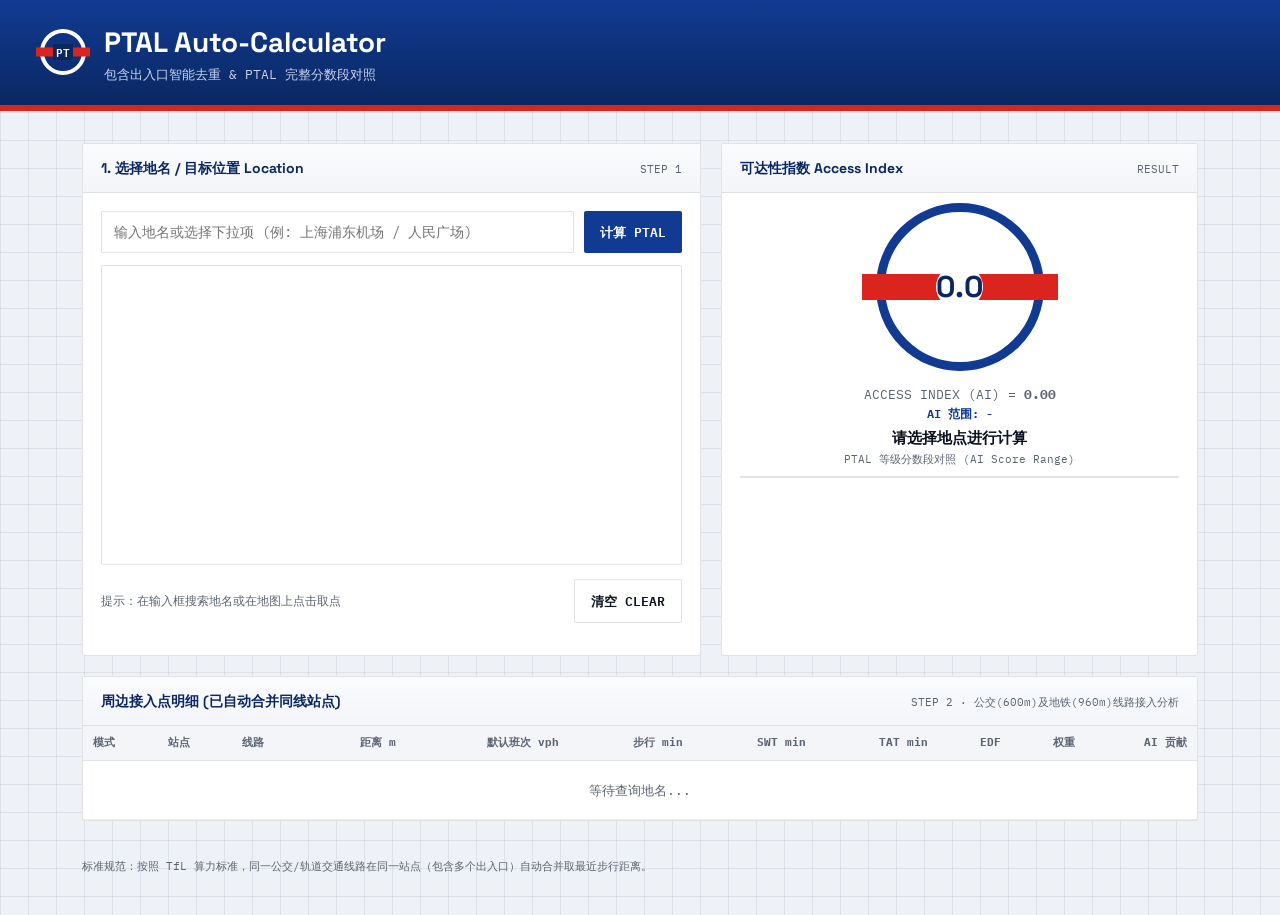
==== PTAL_calc.html @ 2df0e8d2 "Add files via upload" ====
<!DOCTYPE html>
<html lang="zh-CN">
<head>
<meta charset="UTF-8">
<meta name="viewport" content="width=device-width, initial-scale=1.0">
<title>PTAL Auto-Calculator — 修正去重与分数段版</title>
<style>
@import url('https://fonts.googleapis.com/css2?family=Space+Grotesk:wght@400;500;600;700&family=IBM+Plex+Mono:wght@400;500;600&family=Inter:wght@400;500;600&display=swap');

:root{
  --ink:#0B1220;
  --paper:#EEF1F6;
  --panel:#FFFFFF;
  --tfl-blue:#113B92;
  --tfl-blue-dark:#0A2761;
  --roundel-red:#DC241F;
  --line-amber:#B87400;
  --line-amber-bg:#FFF4E0;
  --success-green:#00692A;
  --grid:rgba(11,18,32,0.12);
  --grid-soft:rgba(11,18,32,0.07);
  --muted:#5B6472;
  --radius:3px;
  --font-display:'Space Grotesk', sans-serif;
  --font-mono:'IBM Plex Mono', monospace;
  --font-body:'Inter', sans-serif;
}

*{box-sizing:border-box;}
body{
  margin:0; background:var(--paper);
  background-image: linear-gradient(var(--grid-soft) 1px, transparent 1px), linear-gradient(90deg, var(--grid-soft) 1px, transparent 1px);
  background-size: 28px 28px; color:var(--ink); font-family:var(--font-body); line-height:1.45;
}

header.masthead{
  background:var(--tfl-blue); background-image: linear-gradient(180deg, var(--tfl-blue) 0%, var(--tfl-blue-dark) 100%);
  color:#fff; padding:22px clamp(16px,4vw,40px); display:flex; align-items:center; gap:18px; border-bottom:6px solid var(--roundel-red);
}
.mark{
  width:46px;height:46px;flex:0 0 auto; border-radius:50%; border:4px solid #fff;
  position:relative; display:flex;align-items:center;justify-content:center;
}
.mark::after{
  content:""; position:absolute; left:-8px;right:-8px; top:50%; height:9px; transform:translateY(-50%); background:var(--roundel-red);
}
.mark span{ position:relative; z-index:2; font-family:var(--font-mono); font-weight:600; font-size:11px; background:var(--tfl-blue-dark); padding:0 3px; }
.masthead h1{ font-family:var(--font-display); font-weight:700; font-size:clamp(20px,3vw,28px); margin:0; }
.masthead p{ margin:2px 0 0; font-family:var(--font-mono); font-size:12.5px; color:#C9D4EE; }

main{ max-width:1180px; margin:0 auto; padding:clamp(16px,3vw,32px); display:grid; gap:20px; }
.panel{ background:var(--panel); border:1px solid var(--grid); border-radius:var(--radius); }
.panel-head{
  display:flex; align-items:baseline; justify-content:space-between; gap:12px;
  padding:14px 18px; border-bottom:1px solid var(--grid); background:linear-gradient(180deg,#FAFBFD,#F3F5F9);
}
.panel-head h2{ font-family:var(--font-display); font-size:14px; font-weight:700; margin:0; color:var(--tfl-blue-dark); }
.panel-head .eyebrow{ font-family:var(--font-mono); font-size:11px; color:var(--muted); }
.panel-body{ padding:18px; }

.map-search-row{ display:flex; gap:10px; margin-bottom:12px; }
.map-search-row input{ flex:1; font-family:var(--font-mono); font-size:14px; padding:10px 12px; border:1px solid var(--grid); border-radius:2px; }
#map-container{ width:100%; height:300px; border:1px solid var(--grid); border-radius:2px; margin-bottom:14px; }

.top-grid{ display:grid; grid-template-columns:1.3fr 1fr; gap:20px; }
@media (max-width:820px){ .top-grid{ grid-template-columns:1fr; } }

.service-list{ margin-top:14px; display:flex; flex-direction:column; gap:6px; max-height:230px; overflow-y:auto; }
.chip{
  display:grid; grid-template-columns:auto 1fr auto; align-items:center; gap:10px;
  font-family:var(--font-mono); font-size:12px; background:#F6F7FA; border:1px solid var(--grid); border-radius:2px; padding:7px 10px;
}
.chip .mode-tag{ font-size:10px; font-weight:700; padding:2px 6px; border-radius:2px; color:#fff; text-transform:uppercase; }
.chip .mode-tag.bus{ background:var(--roundel-red); }
.chip .mode-tag.lu{ background:var(--tfl-blue); }
.chip .detail{ color:var(--muted); overflow:hidden; text-overflow:ellipsis; white-space:nowrap; }
.chip .stat{ color:var(--ink); font-weight:600; }

.btn{ font-family:var(--font-mono); font-size:12.5px; font-weight:600; text-transform:uppercase; border:none; border-radius:2px; padding:10px 16px; cursor:pointer; }
.btn-primary{ background:var(--tfl-blue); color:#fff; }
.btn-primary:hover{ background:var(--tfl-blue-dark); }
.btn-ghost{ background:transparent; border:1px solid var(--grid); color:var(--ink); }

.result-wrap{ display:flex; flex-direction:column; align-items:center; justify-content:center; gap:14px; padding:10px 0 4px; }
.roundel{ width:168px; height:168px; position:relative; display:flex; align-items:center; justify-content:center; }
.roundel-ring{ position:absolute; inset:0; border-radius:50%; border:9px solid var(--tfl-blue); transition:border-color .25s ease; }
.roundel-bar{
  position:absolute; left:-14px; right:-14px; top:50%; height:26px; transform:translateY(-50%);
  background:var(--roundel-red); display:flex; align-items:center; justify-content:center;
}
.roundel-bar span{ font-family:var(--font-display); font-weight:700; font-size:13px; color:#fff; }
.roundel-value{ font-family:var(--font-display); font-weight:700; font-size:30px; color:var(--tfl-blue-dark); z-index:2; background:#fff; border-radius:50%; }
.result-caption{ text-align:center; }
.result-caption .ai-figure{ font-family:var(--font-mono); font-size:12.5px; color:var(--muted); }
.result-caption .band-range{ font-family:var(--font-mono); font-size:12px; color:var(--tfl-blue); margin-top:2px; font-weight:600; }
.result-caption .band-desc{ margin-top:4px; font-family:var(--font-body); font-weight:600; font-size:15px; }

.scale{ display:flex; border-radius:2px; overflow:hidden; border:1px solid var(--grid); margin-top:8px;}
.scale-seg{ flex:1; padding:6px 2px; text-align:center; font-family:var(--font-mono); font-size:10px; font-weight:600; color:#fff; position:relative; }
.scale-seg .range-text{ font-size:9px; font-weight:400; opacity:0.9; display:block; margin-top:1px; }
.scale-seg.active{ transform:translateY(-4px); box-shadow:0 3px 8px rgba(0,0,0,0.25); z-index:2; }

.table-scroll{ overflow-x:auto; }
table.breakdown{ width:100%; border-collapse:collapse; font-family:var(--font-mono); font-size:12.5px; min-width:760px; }
table.breakdown th{ text-align:right; padding:9px 10px; background:#F3F5F9; border-bottom:1px solid var(--grid); font-size:10.5px; color:var(--muted); }
table.breakdown th:nth-child(1), table.breakdown th:nth-child(2), table.breakdown th:nth-child(3){ text-align:left; }
table.breakdown td{ padding:8px 10px; border-bottom:1px solid var(--grid-soft); text-align:right; }
table.breakdown td:nth-child(1), table.breakdown td:nth-child(2), table.breakdown td:nth-child(3){ text-align:left; }
table.breakdown td.weight-1{ color:var(--success-green); font-weight:700; }

footer{ max-width:1180px; margin:0 auto; padding:6px clamp(16px,3vw,32px) 40px; font-family:var(--font-mono); font-size:11px; color:var(--muted); }
</style>

<!-- 高德地图 Key 与安全密钥配置处 -->
<script type="text/javascript">
  window._AMapSecurityConfig = {
    securityJsCode: 'd6687ec9416268834ced7b0e7fa47a14',
  };
</script>
<script type="text/javascript" src="https://webapi.amap.com/maps?v=2.0&key=f5043e2c5d79dccdae5142dda8c85e08&plugin=AMap.AutoComplete,AMap.PlaceSearch"></script>
</head>
<body>

<header class="masthead">
  <div class="mark"><span>PT</span></div>
  <div>
    <h1>PTAL Auto-Calculator</h1>
    <p>包含出入口智能去重 & PTAL 完整分数段对照</p>
  </div>
</header>

<main>
  <div class="top-grid">
    <section class="panel">
      <div class="panel-head">
        <h2>1. 选择地名 / 目标位置 Location</h2>
        <span class="eyebrow">STEP 1</span>
      </div>
      <div class="panel-body">
        <div class="map-search-row">
          <input id="map-input" type="text" placeholder="输入地名或选择下拉项 (例: 上海浦东机场 / 人民广场)">
          <button class="btn btn-primary" id="search-btn" type="button">计算 PTAL</button>
        </div>

        <div id="map-container"></div>

        <div style="display:flex; justify-content:space-between; align-items:center;">
          <span style="font-family:var(--font-mono); font-size:12px; color:var(--muted);" id="search-status">提示：在输入框搜索地名或在地图上点击取点</span>
          <button class="btn btn-ghost" id="clear-all" type="button">清空 CLEAR</button>
        </div>

        <div class="service-list" id="service-list"></div>
      </div>
    </section>

    <section class="panel">
      <div class="panel-head">
        <h2>可达性指数 Access Index</h2>
        <span class="eyebrow">RESULT</span>
      </div>
      <div class="panel-body result-wrap">
        <div class="roundel">
          <div class="roundel-ring" id="roundel-ring"></div>
          <div class="roundel-bar"><span id="band-code">0</span></div>
          <div class="roundel-value" id="ai-value">0.0</div>
        </div>
        <div class="result-caption">
          <div class="ai-figure">ACCESS INDEX (AI) = <b id="ai-figure">0.00</b></div>
          <div class="band-range" id="band-range">AI 范围: -</div>
          <div class="band-desc" id="band-desc">请选择地点进行计算</div>
        </div>
      </div>
      <div class="panel-body" style="padding-top:0;">
        <div style="font-family:var(--font-mono); font-size:11px; color:var(--muted); margin-bottom:4px; text-align:center;">PTAL 等级分数段对照 (AI Score Range)</div>
        <div class="scale" id="scale-legend"></div>
      </div>
    </section>
  </div>

  <section class="panel">
    <div class="panel-head">
      <h2>周边接入点明细 (已自动合并同线站点)</h2>
      <span class="eyebrow">STEP 2 · 公交(600m)及地铁(960m)线路接入分析</span>
    </div>
    <div class="table-scroll">
      <table class="breakdown">
        <thead>
          <tr>
            <th>模式</th><th>站点</th><th>线路</th>
            <th>距离 m</th><th>默认班次 vph</th><th>步行 min</th>
            <th>SWT min</th><th>TAT min</th><th>EDF</th><th>权重</th><th>AI 贡献</th>
          </tr>
        </thead>
        <tbody id="breakdown-body">
          <tr class="empty-row"><td colspan="11" style="text-align:center; padding:20px; color:var(--muted);">等待查询地名...</td></tr>
        </tbody>
      </table>
    </div>
  </section>
</main>

<footer>
  标准规范：按照 TfL 算力标准，同一公交/轨道交通线路在同一站点（包含多个出入口）自动合并取最近步行距离。
</footer>

<script>
// 标准 TfL PTAL 分数段对应表
const PTAL_BANDS = [
  {lo:0.00,  hi:0.00,     code:"0",  label:"无公交可达",   rangeStr:"0.00",        color:"#5B6472"},
  {lo:0.01,  hi:2.50,     code:"1a", label:"非常差",       rangeStr:"0.01 - 2.50",  color:"#8B2E2E"},
  {lo:2.51,  hi:5.00,     code:"1b", label:"非常差",       rangeStr:"2.51 - 5.00",  color:"#A5402C"},
  {lo:5.01,  hi:10.00,    code:"2",  label:"差",           rangeStr:"5.01 - 10.00", color:"#B85E1F"},
  {lo:10.01, hi:15.00,    code:"3",  label:"一般",         rangeStr:"10.01 - 15.00",color:"#B87400"},
  {lo:15.01, hi:20.00,    code:"4",  label:"好",           rangeStr:"15.01 - 20.00",color:"#7E7A1E"},
  {lo:20.01, hi:25.00,    code:"5",  label:"非常好",       rangeStr:"20.01 - 25.00",color:"#4C7A22"},
  {lo:25.01, hi:40.00,    code:"6a", label:"优秀",         rangeStr:"25.01 - 40.00",color:"#1F7A3D"},
  {lo:40.01, hi:Infinity, code:"6b", label:"优秀 · 最高", rangeStr:"> 40.00",      color:"#00692A"},
];

const MODE_CATEGORY = { bus:"bus", lu:"rail" };
const MODE_NAMES = { bus:"BUS", lu:"METRO" };
const DEFAULT_VPH = { lu: 15.0, bus: 6.0 };

let services = [];
let map, currentMarker;

function initMap() {
  map = new AMap.Map('map-container', {
    zoom: 15,
    center: [121.4737, 31.2304]
  });

  map.on('click', (e) => {
    const lnglat = [e.lnglat.getLng(), e.lnglat.getLat()];
    setLocationAndFetch(lnglat, "地图选中坐标");
  });

  const auto = new AMap.AutoComplete({ input: "map-input" });
  auto.on("select", (e) => {
    if (e.poi && e.poi.location) {
      const lnglat = [e.poi.location.lng, e.poi.location.lat];
      setLocationAndFetch(lnglat, e.poi.name);
    }
  });
}

function setLocationAndFetch(lnglat, locationName) {
  if (currentMarker) map.remove(currentMarker);

  currentMarker = new AMap.Marker({ position: lnglat, map: map, title: locationName });
  map.setCenter(lnglat);

  document.getElementById('search-status').textContent = `正在检索【${locationName}】周边公共交通...`;
  services = [];

  const placeSearch = new AMap.PlaceSearch({
    type: '公交车站|地铁站',
    radius: 960,
    pageSize: 50
  });

  placeSearch.searchNearBy('', lnglat, 960, (status, result) => {
    if (status === 'complete' && result.info === 'OK') {
      parsePoisToServices(result.poiList.pois, lnglat);
      document.getElementById('search-status').textContent = `分析完成：去重后共 ${services.length} 条独立线路服务`;
      render();
    } else {
      document.getElementById('search-status').textContent = "周边未搜索到公交或地铁站点。";
      render();
    }
  });
}

// 核心去重解析：同一线路在同一站点（出入口）去重，保留最近的那个
function parsePoisToServices(pois, centerLngLat) {
  const cLng = centerLngLat[0];
  const cLat = centerLngLat[1];
  const rawList = [];

  pois.forEach(poi => {
    const dist = AMap.GeometryUtil.distance([cLng, cLat], [poi.location.lng, poi.location.lat]);
    const isMetro = poi.type.includes('地铁站') || poi.name.includes('地铁站');
    const mode = isMetro ? 'lu' : 'bus';

    // 剔除出入口后缀（如 "浦东1号2号航站楼地铁站4号口" -> "浦东1号2号航站楼地铁站"）
    const cleanStopName = poi.name.replace(/(\d+号口|出入口|入口|出口)$/g, '');

    if ((mode === 'bus' && dist <= 600) || (mode === 'lu' && dist <= 960)) {
      const routes = poi.address ? poi.address.split(';') : [cleanStopName];
      routes.forEach(r => {
        let cleanRoute = r.trim();
        if (cleanRoute) {
          rawList.push({
            mode: mode,
            stop: cleanStopName,
            route: cleanRoute,
            distance: Math.round(dist),
            freq: DEFAULT_VPH[mode]
          });
        }
      });
    }
  });

  // 使用 Map 按照 [模式 + 基础站点名 + 线路名] 合并，只保留最近距离的项
  const uniqueMap = new Map();
  rawList.forEach(item => {
    const key = `${item.mode}_${item.stop}_${item.route}`;
    if (!uniqueMap.has(key) || item.distance < uniqueMap.get(key).distance) {
      uniqueMap.set(key, item);
    }
  });

  services = Array.from(uniqueMap.values());
}

function calculate(){
  const params = { speed: 80, reliability: { bus: 2.0, rail: 0.75 }, maxWalk: { bus: 7.5, rail: 12.0 } };
  const results = [];

  for(const svc of services){
    const category = MODE_CATEGORY[svc.mode] || "rail";
    const reliability = params.reliability[category];
    const maxWalk = params.maxWalk[category];
    const walkTime = svc.distance / params.speed;
    const swt = (30 / svc.freq) + reliability;
    const tat = walkTime + swt;
    const edf = 30 / tat;

    results.push({ svc, walkTime, swt, tat, edf, weight:0, aiContribution:0, excluded: walkTime > maxWalk });
  }

  const included = results.filter(r => !r.excluded);
  const byMode = {};
  for(const r of included){ (byMode[r.svc.mode] = byMode[r.svc.mode] || []).push(r); }
  for(const mode in byMode){
    const arr = byMode[mode].sort((a,b) => b.edf - a.edf);
    arr.forEach((r,i) => {
      r.weight = i === 0 ? 1.0 : 0.5;
      r.aiContribution = r.edf * r.weight;
    });
  }

  included.sort((a,b) => b.aiContribution - a.aiContribution);
  const totalAI = included.reduce((sum,r) => sum + r.aiContribution, 0);
  return {totalAI, included};
}

// 渲染分数段图例
function renderScale(activeCode){
  const wrap = document.getElementById('scale-legend');
  wrap.innerHTML = "";
  PTAL_BANDS.forEach(b => {
    const seg = document.createElement('div');
    seg.className = 'scale-seg' + (b.code === activeCode ? ' active' : '');
    seg.style.background = b.color;
    seg.innerHTML = `
      <div>${b.code}</div>
      <span class="range-text">${b.rangeStr}</span>
    `;
    wrap.appendChild(seg);
  });
}

function renderServiceList(){
  const wrap = document.getElementById('service-list');
  wrap.innerHTML = "";
  if(services.length === 0){
    wrap.innerHTML = '<div style="font-family:var(--font-mono); font-size:12px; color:var(--muted); padding:6px 2px;">暂无服务</div>';
    return;
  }
  services.slice(0, 10).forEach(svc => {
    const chip = document.createElement('div');
    chip.className = 'chip';
    chip.innerHTML = `
      <span class="mode-tag ${svc.mode}">${MODE_NAMES[svc.mode]}</span>
      <span class="detail">${svc.stop} · ${svc.route}</span>
      <span class="stat">${svc.distance}m / ${svc.freq}vph</span>
    `;
    wrap.appendChild(chip);
  });
}

function renderResult(calc){
  const band = (ai => {
    for(const b of PTAL_BANDS){ if(ai >= b.lo && ai <= b.hi) return b; }
    return PTAL_BANDS[PTAL_BANDS.length-1];
  })(calc.totalAI);

  document.getElementById('ai-value').textContent = calc.totalAI >= 100 ? calc.totalAI.toFixed(0) : calc.totalAI.toFixed(1);
  document.getElementById('ai-figure').textContent = calc.totalAI.toFixed(2);
  document.getElementById('band-code').textContent = band.code;
  document.getElementById('band-range').textContent = `AI 指数范围: ${band.rangeStr}`;
  document.getElementById('band-desc').textContent = `PTAL 等级: ${band.code} (${band.label})`;
  document.getElementById('roundel-ring').style.borderColor = band.color;
  renderScale(band.code);
}

function renderTable(calc){
  const body = document.getElementById('breakdown-body');
  body.innerHTML = "";
  if(calc.included.length === 0){
    body.innerHTML = '<tr class="empty-row"><td colspan="11" style="text-align:center; padding:20px;">未检索到有效公共交通接入点</td></tr>';
  } else {
    calc.included.forEach(r => {
      const tr = document.createElement('tr');
      tr.innerHTML = `
        <td>${MODE_NAMES[r.svc.mode]}</td>
        <td>${r.svc.stop}</td>
        <td>${r.svc.route}</td>
        <td>${r.svc.distance.toFixed(0)}</td>
        <td>${r.svc.freq.toFixed(1)}</td>
        <td>${r.walkTime.toFixed(2)}</td>
        <td>${r.swt.toFixed(2)}</td>
        <td>${r.tat.toFixed(2)}</td>
        <td>${r.edf.toFixed(2)}</td>
        <td class="${r.weight === 1 ? 'weight-1' : ''}">${r.weight.toFixed(1)}</td>
        <td><strong>${r.aiContribution.toFixed(2)}</strong></td>
      `;
      body.appendChild(tr);
    });
  }
}

function render(){
  renderServiceList();
  const calc = calculate();
  renderResult(calc);
  renderTable(calc);
}

document.getElementById('clear-all').addEventListener('click', () => {
  services = [];
  if(currentMarker) map.remove(currentMarker);
  render();
});

window.onload = initMap;
</script>
</body>
</html>
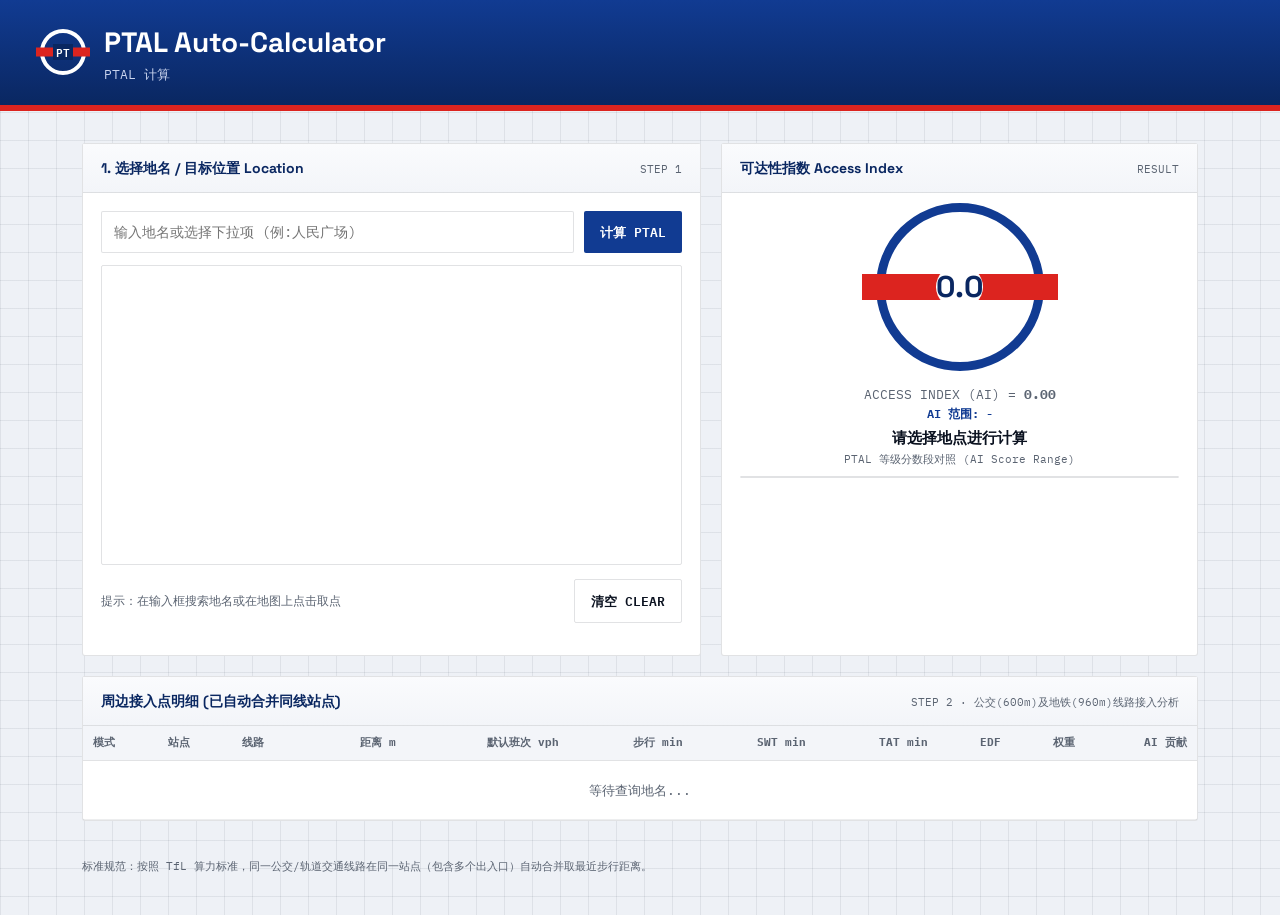
==== commit f8c8b37a: "Add files via upload" ====
--- a/PTAL_calc.html
+++ b/PTAL_calc.html
@@ -3,7 +3,7 @@
 <head>
 <meta charset="UTF-8">
 <meta name="viewport" content="width=device-width, initial-scale=1.0">
-<title>PTAL Auto-Calculator — 修正去重与分数段版</title>
+<title>PTAL Auto-Calculator</title>
 <style>
 @import url('https://fonts.googleapis.com/css2?family=Space+Grotesk:wght@400;500;600;700&family=IBM+Plex+Mono:wght@400;500;600&family=Inter:wght@400;500;600&display=swap');
 
@@ -125,7 +125,7 @@
   <div class="mark"><span>PT</span></div>
   <div>
     <h1>PTAL Auto-Calculator</h1>
-    <p>包含出入口智能去重 & PTAL 完整分数段对照</p>
+    <p>PTAL 计算</p>
   </div>
 </header>
 
@@ -138,7 +138,7 @@
       </div>
       <div class="panel-body">
         <div class="map-search-row">
-          <input id="map-input" type="text" placeholder="输入地名或选择下拉项 (例: 上海浦东机场 / 人民广场)">
+          <input id="map-input" type="text" placeholder="输入地名或选择下拉项 (例:人民广场)">
           <button class="btn btn-primary" id="search-btn" type="button">计算 PTAL</button>
         </div>
 
@@ -219,7 +219,7 @@
 
 const MODE_CATEGORY = { bus:"bus", lu:"rail" };
 const MODE_NAMES = { bus:"BUS", lu:"METRO" };
-const DEFAULT_VPH = { lu: 15.0, bus: 6.0 };
+const DEFAULT_VPH = { lu: 20.0, bus: 10.0 };
 
 let services = [];
 let map, currentMarker;
